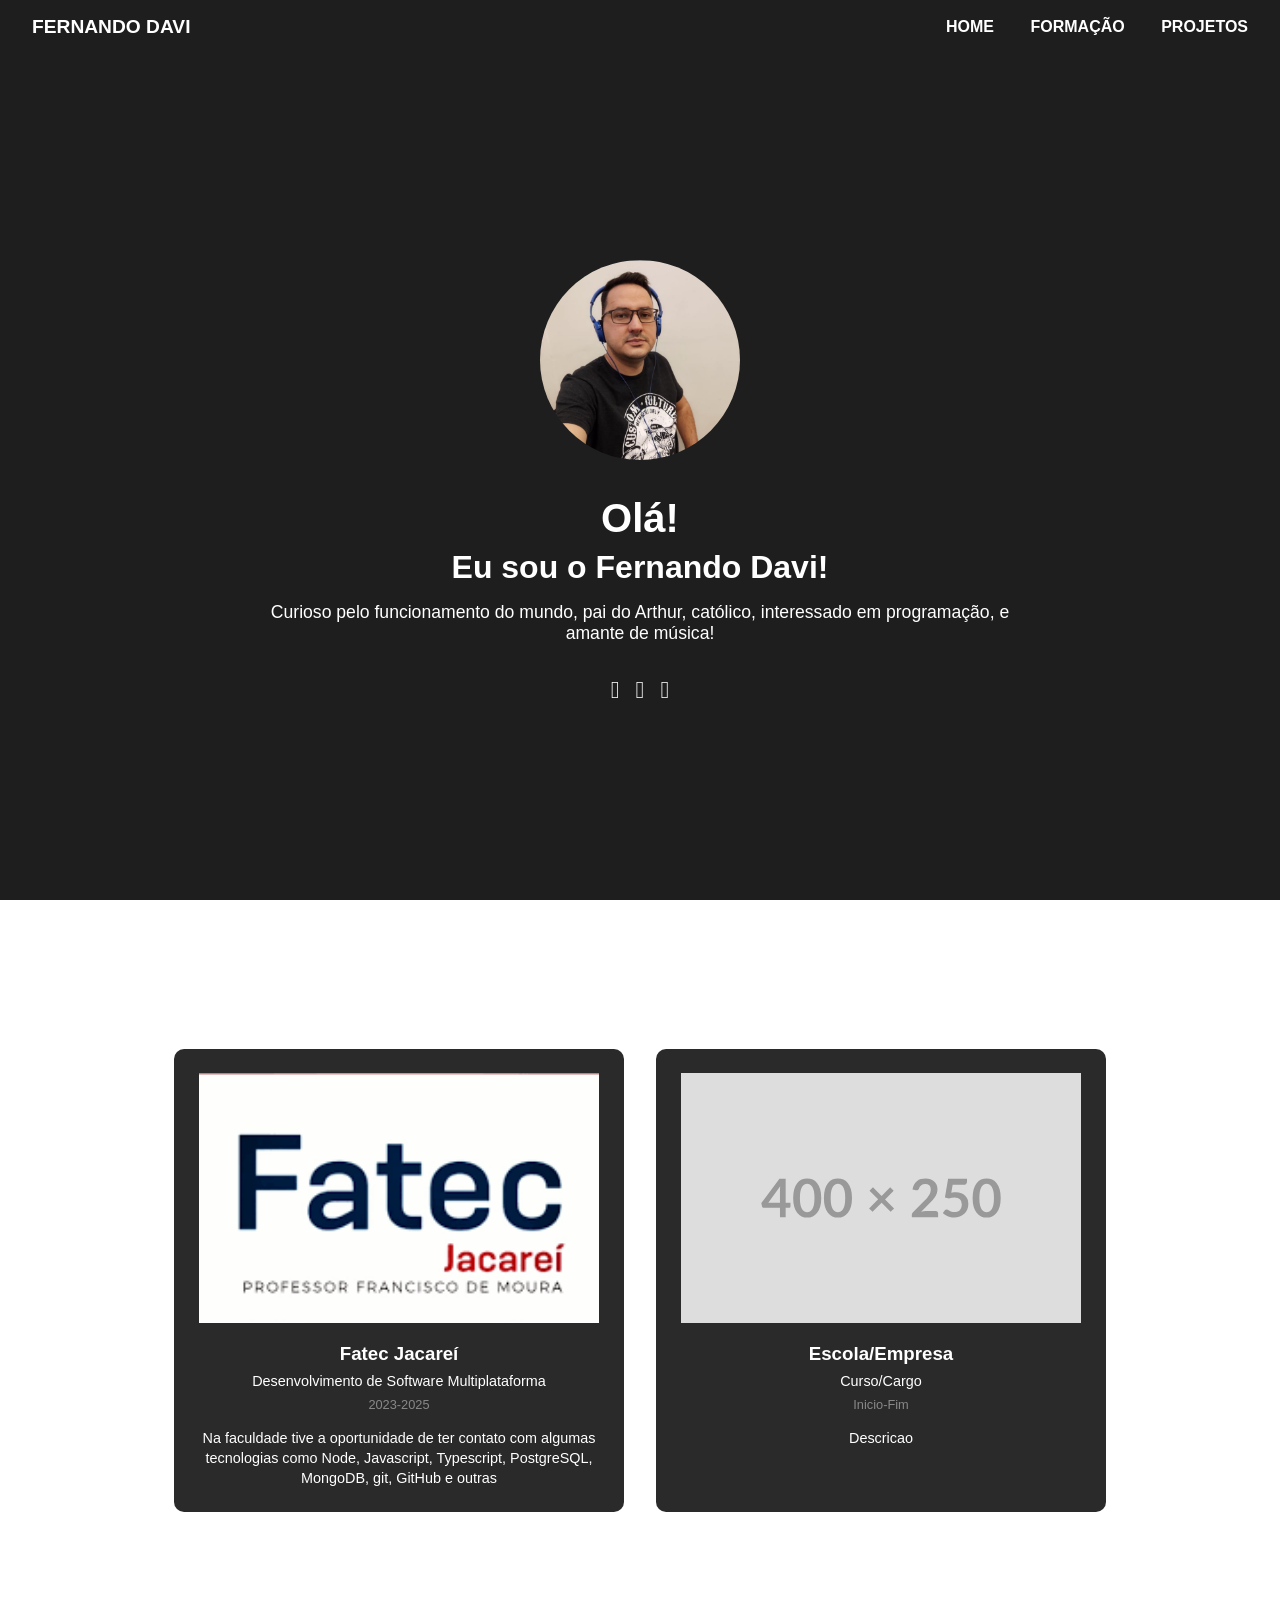
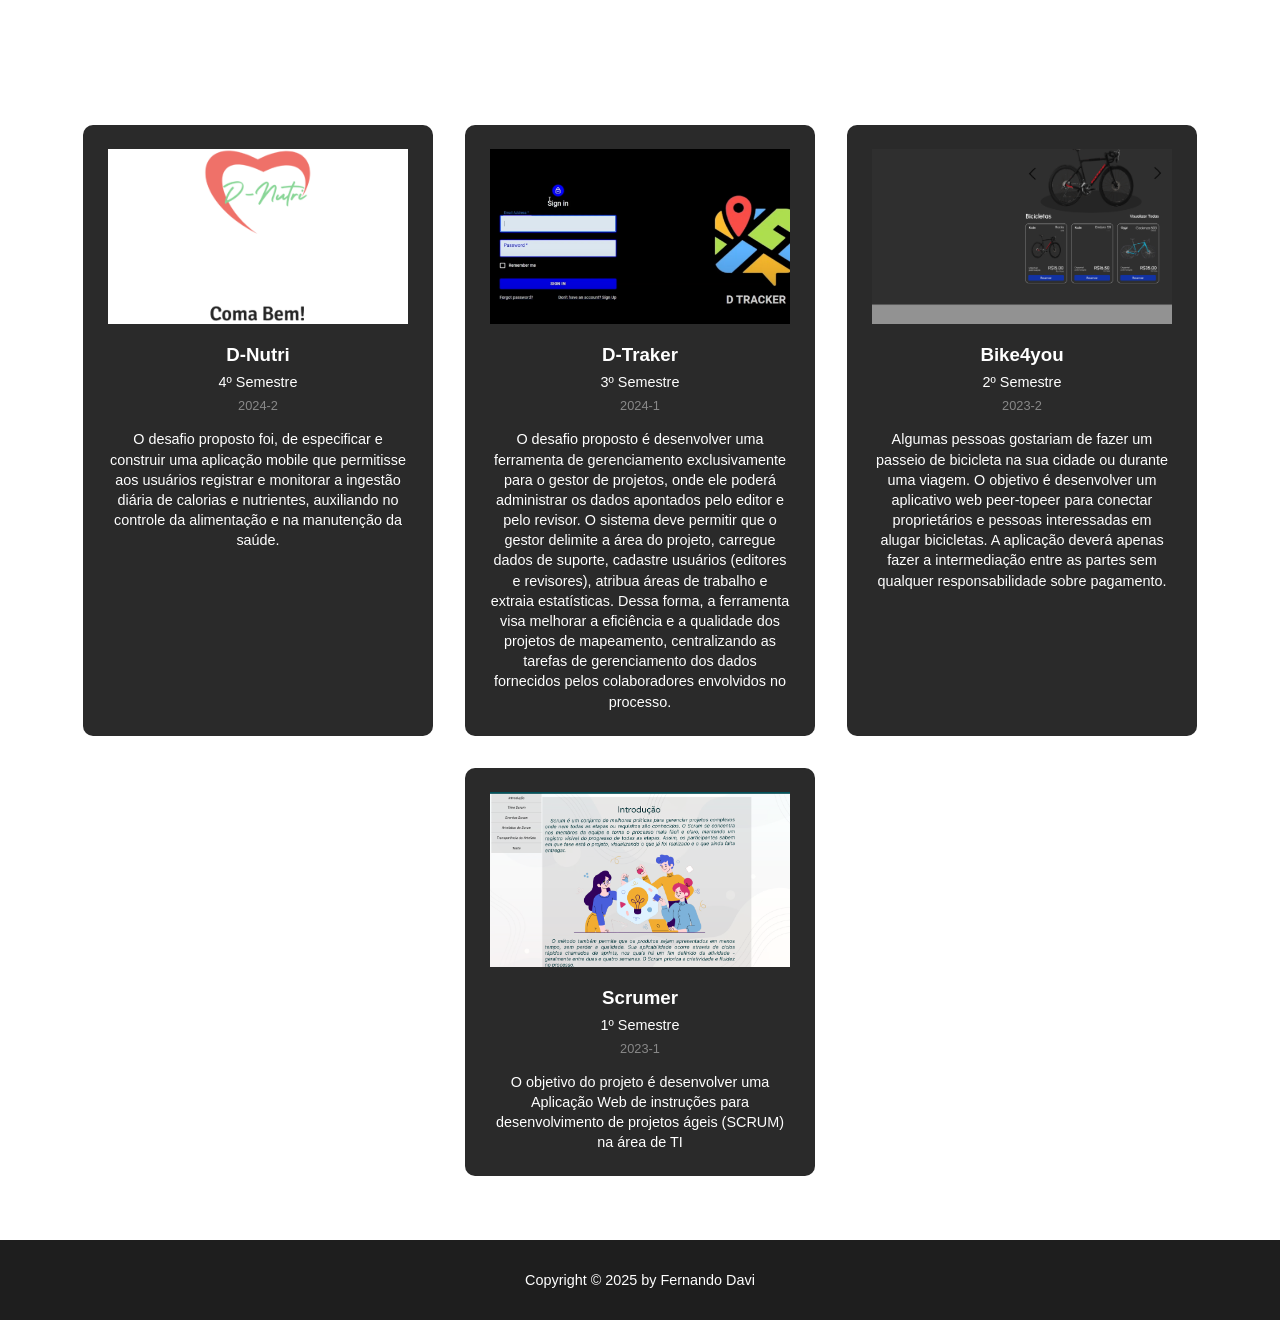
==== portfolio-fernando/index.html @ 2bc16d6d "Update" ====
<!DOCTYPE html>
<html lang="pt-br">

<head>
    <meta charset="UTF-8">
    <meta name="viewport" content="width=device-width, initial-scale=1.0">
    <title>Fernando Davi - Portfolio</title>
    <link rel="stylesheet" href="./assets/css/styles.css">
    <link rel="stylesheet" href="./libs/fontawesome-free-6.7.2-web/css/all.min.css">
</head>

<body>
    <div id="particles-js"></div>

    <nav class="navbar">
        <div class="logo">FERNANDO DAVI</div>
        <div class="nav-links">
            <a href="#home">HOME</a>
            <a href="#formacao">FORMAÇÃO</a>
            <a href="#projetos">PROJETOS</a>
        </div>
    </nav>

    <section id="home" class="home">
        <div class="profile-container">
            <img src="./assets/images/eu.png" alt="Fernando Davi" class="profile-img">
            <div class="intro">
                <h1>Olá!</h1>
                <h2>Eu sou o Fernando Davi!</h2>
                <p>Curioso pelo funcionamento do mundo, pai do Arthur, católico, interessado em programação, e amante de
                    música!</p>
                <div class="social-links">
                    <a href="https://www.instagram.com/davi_o.fernando/" target="_blank"><i
                            class="fab fa-instagram"></i></a>
                    <a href="https://www.linkedin.com/in/fernando-davi-492842276/" target="_blank"><i
                            class="fab fa-linkedin"></i></a>
                    <a href="https://github.com/fnddavi" target="_blank"><i class="fab fa-github"></i></a>
                </div>
            </div>
        </div>
    </section>

    <section id="formacao" class="formacao">
        <h2>FORMAÇÃO</h2>
        <div class="cards-container">
            <div class="education-card">
                <img src="./assets/images/fatec.png" alt="Fatec Jacareí">
                <h3>Fatec Jacareí</h3>
                <p class="course">Desenvolvimento de Software Multiplataforma</p>
                <p class="date">2023-2025</p>
                <p class="description">Na faculdade tive a oportunidade de ter contato com algumas tecnologias como
                    Node, Javascript, Typescript, PostgreSQL, MongoDB, git, GitHub e outras</p>
            </div>
            <div class="education-card">
                <img src="./assets/svgs/400X250.svg" alt="Fatec Jacareí">
                <h3>Escola/Empresa</h3>
                <p class="course">Curso/Cargo</p>
                <p class="date">Inicio-Fim</p>
                <p class="description">Descricao</p>
            </div>
        </div>
    </section>

    <section id="projetos" class="projetos">
        <h2>PROJETOS</h2>
        <div class="cards-container">
            <a href="https://github.com/DevsDomain/D-Nutri" target="_blank" class="project-card">
                <img src="./assets/images/dnutri.png" alt="D-Nutri">
                <h3>D-Nutri</h3>
                <p class="semester">4º Semestre</p>
                <p class="date">2024-2</p>
                <p class="description">O desafio proposto foi, de especificar e construir uma aplicação mobile que
                    permitisse aos usuários registrar e monitorar a ingestão diária de calorias e nutrientes, auxiliando
                    no controle da alimentação e na manutenção da saúde.</p>
            </a>
            <a href="https://github.com/DevsDomain/D-Traker" target="_blank" class="project-card">
                <img src="./assets/images/dtracker.png" alt="D-Traker">
                <h3>D-Traker</h3>
                <p class="semester">3º Semestre</p>
                <p class="date">2024-1</p>
                <p class="description">O desafio proposto é desenvolver uma ferramenta de gerenciamento exclusivamente
                    para o gestor de projetos, onde ele poderá administrar os dados apontados pelo editor e pelo
                    revisor. O sistema deve permitir que o gestor delimite a área do projeto, carregue dados de suporte,
                    cadastre usuários (editores e revisores), atribua áreas de trabalho e extraia estatísticas. Dessa
                    forma, a ferramenta visa melhorar a eficiência e a qualidade dos projetos de mapeamento,
                    centralizando as tarefas de gerenciamento dos dados fornecidos pelos colaboradores envolvidos no
                    processo.</p>
            </a>
            <a href="https://github.com/DevsDomain/Bike4you" target="_blank" class="project-card">
                <img src="./assets/images/bike4you.png" alt="Bike4you">
                <h3>Bike4you</h3>
                <p class="semester">2º Semestre</p>
                <p class="date">2023-2</p>
                <p class="description">Algumas pessoas gostariam de fazer um passeio de bicicleta na sua cidade ou
                    durante uma viagem. O objetivo é desenvolver um aplicativo web peer-topeer para conectar
                    proprietários e pessoas interessadas em alugar bicicletas. A aplicação deverá apenas fazer a
                    intermediação entre as partes sem qualquer responsabilidade sobre pagamento.</p>
            </a>
            <a href="https://github.com/ScrumerDataAPI/API" target="_blank" class="project-card">
                <img src="./assets/images/scrumer.png" alt="Scrumer">
                <h3>Scrumer</h3>
                <p class="semester">1º Semestre</p>
                <p class="date">2023-1</p>
                <p class="description">O objetivo do projeto é desenvolver uma Aplicação Web de instruções para
                    desenvolvimento de projetos ágeis (SCRUM) na área de TI</p>
            </a>
        </div>
    </section>

    <footer>
        <p>Copyright © 2025 by Fernando Davi</p>
    </footer>


    <script src="./libs/particles.js-2.0.0/particles.min.js"></script>
    <script src="./assets/js/script.js"></script>
</body>

</html>
---- portfolio-fernando/assets/css/styles.css ----
* {
    margin: 0;
    padding: 0;
    box-sizing: border-box;
    font-family: 'Inter', sans-serif;
}

/* body {
    background-color: #1E1E1E;
    color: #FFFFFF;
} */

body {
    color: #FFFFFF;
}

#particles-js {
    position: fixed;
    width: 100%;
    height: 100%;
    background: #1E1E1E; /* Fundo preto para contraste */
}


/* Navbar */
.navbar {
    position: fixed;
    top: 0;
    width: 100%;
    display: flex;
    justify-content: space-between;
    align-items: center;
    padding: 1rem 2rem;
    background-color: #1E1E1E;
    z-index: 1000;
}

.logo {
    font-weight: 700;
    font-size: 1.2rem;
}

.nav-links a {
    color: #FFFFFF;
    text-decoration: none;
    margin-left: 2rem;
    font-weight: 600;
    transition: opacity 0.3s ease;
}

.nav-links a:hover {
    opacity: 0.7;
}

/* Home Section */
.home {
    position: relative; 
    min-height: 100vh;
    display: flex;
    align-items: center;
    justify-content: center;
    padding: 6rem 2rem 2rem;
}

.profile-container {
    text-align: center;
    max-width: 800px;
}

.profile-img {
    width: 200px;
    height: 200px;
    border-radius: 50%;
    margin-bottom: 2rem;
    object-fit: cover;
}

.intro h1 {
    font-size: 2.5rem;
    font-weight: 700;
    margin-bottom: 0.5rem;
}

.intro h2 {
    font-size: 2rem;
    font-weight: 600;
    margin-bottom: 1rem;
}

.intro p {
    font-size: 1.1rem;
    margin-bottom: 2rem;
    font-weight: 400;
}

.social-links {
    display: flex;
    justify-content: center;
    gap: 1rem;
}

.social-links a {
    color: #FFFFFF;
    font-size: 1.5rem;
    transition: transform 0.3s ease;
}

.social-links a:hover {
    transform: translateY(-5px);
}

/* Formação Section */
.formacao, .projetos {
    padding: 4rem 2rem;
    text-align: center;
    position: relative;
}

.formacao h2, .projetos h2 {
    font-size: 2rem;
    margin-bottom: 3rem;
    font-weight: 700;
}

.cards-container {
    display: flex;
    flex-wrap: wrap;
    justify-content: center;
    gap: 2rem;
    max-width: 1200px;
    margin: 0 auto;
}

/* Card de Formação - Maior largura */
.education-card {
    background-color: #2A2A2A;
    border-radius: 10px;
    padding: 1.5rem;
    width: 450px; /* Aumentado conforme solicitado */
    transition: transform 0.3s ease;
}

.education-card:hover {
    transform: translateY(-10px);
}

.education-card img {
    width: 400px; /* Largura fixa */
    height: 250px; /* Altura fixa */
    object-fit: cover; /* Mantém proporção da imagem */
    margin-bottom: 1rem;
}

.education-card h3 {
    font-weight: 600;
    margin-bottom: 0.5rem;
}

.education-card .course {
    font-size: 0.9rem;
    margin-bottom: 0.5rem;
}

.education-card .date {
    color: #888;
    font-size: 0.8rem;
    margin-bottom: 1rem;
}

.education-card .description {
    font-size: 0.9rem;
    line-height: 1.4;
}

/* Projetos Section - Mantida a largura original */
.project-card {
    background-color: #2A2A2A;
    border-radius: 10px;
    padding: 1.5rem;
    width: 350px;
    text-decoration: none;
    color: #FFFFFF;
    transition: transform 0.3s ease;
    display: block;
}

.project-card:hover {
    transform: translateY(-10px);
}

.project-card img {
    width: 300px; /* Largura fixa */
    height: 175px; /* Altura fixa */
    object-fit: cover; /* Mantém proporção da imagem */
    margin-bottom: 1rem;
}

.project-card h3 {
    font-weight: 600;
    margin-bottom: 0.5rem;
}

.project-card .semester {
    font-size: 0.9rem;
    margin-bottom: 0.5rem;
}

.project-card .date {
    color: #888;
    font-size: 0.8rem;
    margin-bottom: 1rem;
}

.project-card .description {
    font-size: 0.9rem;
    line-height: 1.4;
}

/* Footer */
footer {
    position: relative; 
    text-align: center;
    padding: 2rem;
    background-color: #1E1E1E;
    font-size: 0.9rem;
}

/* Responsive Design */
@media (max-width: 768px) {
    .navbar {
        flex-direction: column;
        padding: 1rem;
    }

    .nav-links {
        margin-top: 1rem;
    }

    .nav-links a {
        margin: 0 0.5rem;
        font-size: 0.9rem;
    }

    .profile-img {
        width: 150px;
        height: 150px;
    }

    .intro h1 {
        font-size: 2rem;
    }

    .intro h2 {
        font-size: 1.5rem;
    }

    .intro p {
        font-size: 1rem;
    }

    .education-card {
        width: 100%;
        max-width: 450px; /* Mantém a largura máxima mesmo em telas menores */
    }

    .education-card img {
        width: 100%; /* Largura fixa */
        height: 250px; /* Altura fixa */
    }

    .project-card {
        width: 100%;
        max-width: 350px; /* Mantém a largura máxima mesmo em telas menores */
    }

    .project-card img {
        width: 100%; /* Largura fixa */
        height: 175px; /* Altura fixa */
    }
}
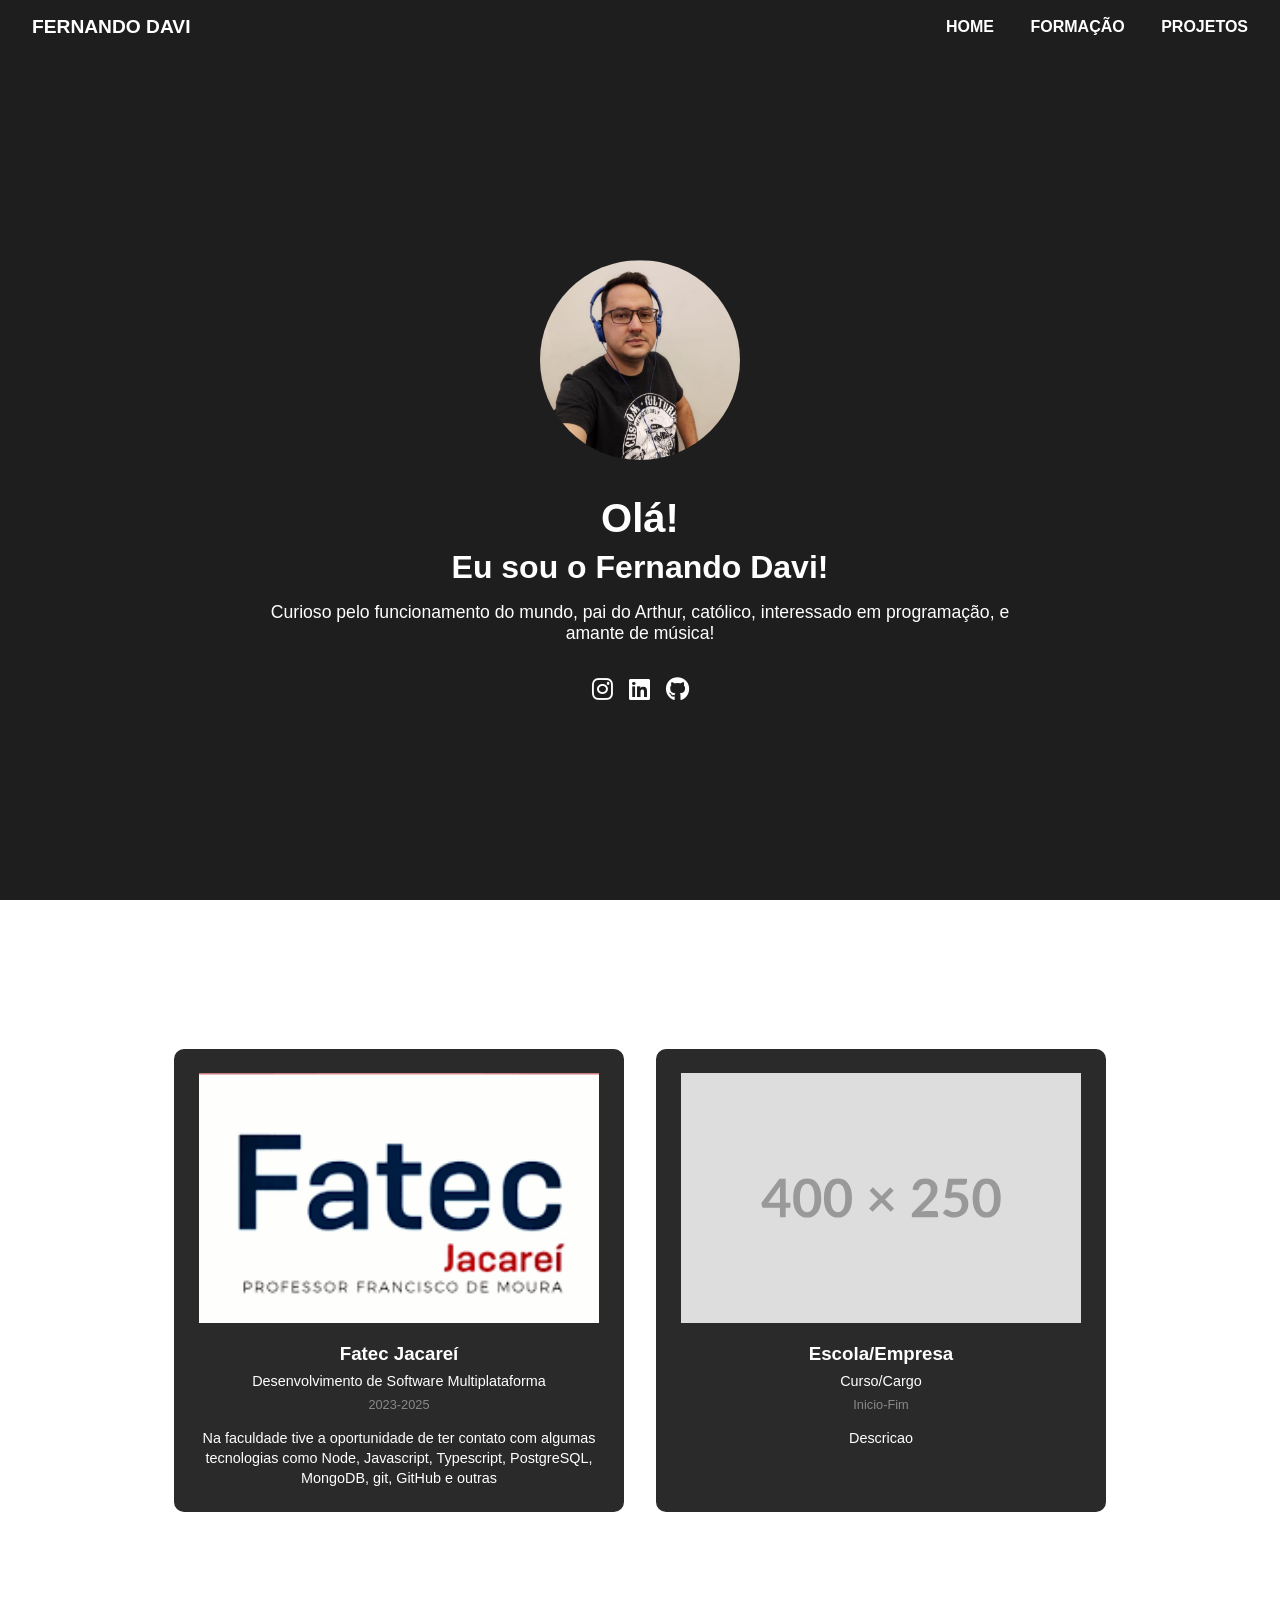
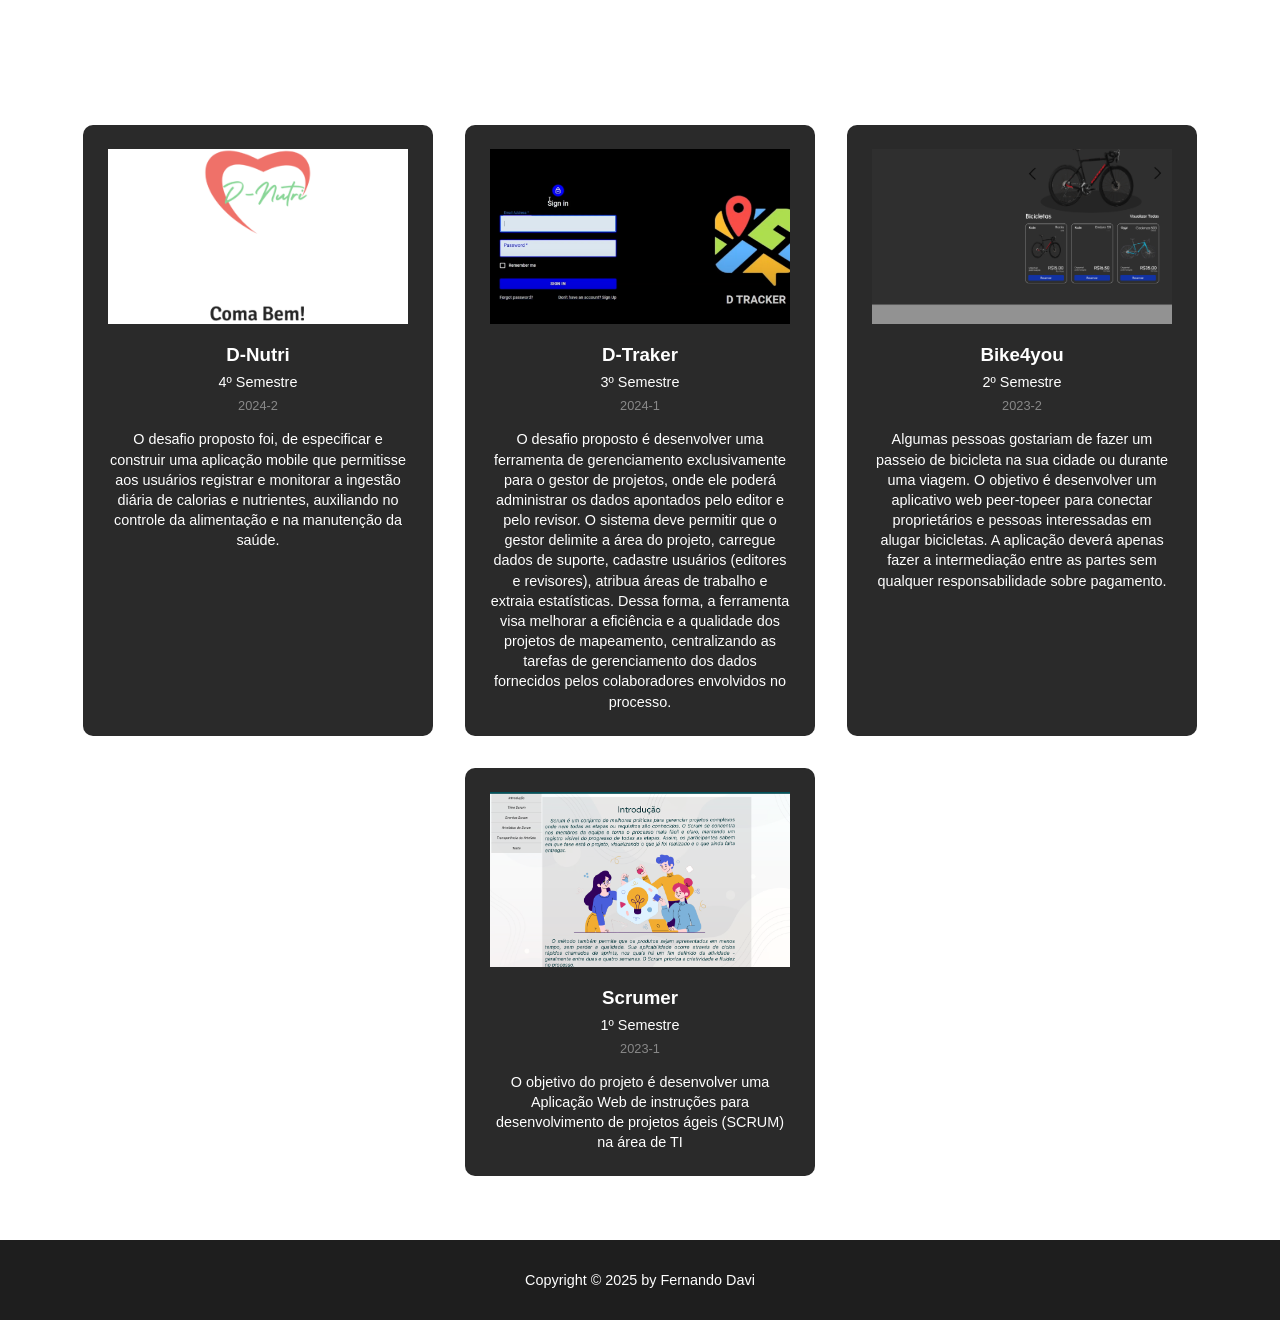
==== commit 7b3c43cf: "Fix" ====
--- a/portfolio-fernando/index.html
+++ b/portfolio-fernando/index.html
@@ -1,119 +1,163 @@
 <!DOCTYPE html>
 <html lang="pt-br">
+  <head>
+    <meta charset="UTF-8" />
+    <meta name="viewport" content="width=device-width, initial-scale=1.0" />
+    <title>Fernando Davi - Portfolio</title>
+    <link rel="stylesheet" href="./assets/css/styles.css" />
+    <link
+      rel="stylesheet"
+      href="./libs/fontawesome-free-6.7.2-web/css/all.min.css"
+    />
+  </head>
 
-<head>
-    <meta charset="UTF-8">
-    <meta name="viewport" content="width=device-width, initial-scale=1.0">
-    <title>Fernando Davi - Portfolio</title>
-    <link rel="stylesheet" href="./assets/css/styles.css">
-    <link rel="stylesheet" href="./libs/fontawesome-free-6.7.2-web/css/all.min.css">
-</head>
-
-<body>
+  <body>
     <div id="particles-js"></div>
 
     <nav class="navbar">
-        <div class="logo">FERNANDO DAVI</div>
-        <div class="nav-links">
-            <a href="#home">HOME</a>
-            <a href="#formacao">FORMAÇÃO</a>
-            <a href="#projetos">PROJETOS</a>
-        </div>
+      <div class="logo">FERNANDO DAVI</div>
+      <div class="nav-links">
+        <a href="#home">HOME</a>
+        <a href="#formacao">FORMAÇÃO</a>
+        <a href="#projetos">PROJETOS</a>
+      </div>
     </nav>
 
     <section id="home" class="home">
-        <div class="profile-container">
-            <img src="./assets/images/eu.png" alt="Fernando Davi" class="profile-img">
-            <div class="intro">
-                <h1>Olá!</h1>
-                <h2>Eu sou o Fernando Davi!</h2>
-                <p>Curioso pelo funcionamento do mundo, pai do Arthur, católico, interessado em programação, e amante de
-                    música!</p>
-                <div class="social-links">
-                    <a href="https://www.instagram.com/davi_o.fernando/" target="_blank"><i
-                            class="fab fa-instagram"></i></a>
-                    <a href="https://www.linkedin.com/in/fernando-davi-492842276/" target="_blank"><i
-                            class="fab fa-linkedin"></i></a>
-                    <a href="https://github.com/fnddavi" target="_blank"><i class="fab fa-github"></i></a>
-                </div>
-            </div>
+      <div class="profile-container">
+        <img
+          src="./assets/images/eu.png"
+          alt="Fernando Davi"
+          class="profile-img"
+        />
+        <div class="intro">
+          <h1>Olá!</h1>
+          <h2>Eu sou o Fernando Davi!</h2>
+          <p>
+            Curioso pelo funcionamento do mundo, pai do Arthur, católico,
+            interessado em programação, e amante de música!
+          </p>
+          <div class="social-links">
+            <a href="https://www.instagram.com/davi_o.fernando/" target="_blank"
+              ><i class="fab fa-instagram"></i
+            ></a>
+            <a
+              href="https://www.linkedin.com/in/fernando-davi-492842276/"
+              target="_blank"
+              ><i class="fab fa-linkedin"></i
+            ></a>
+            <a href="https://github.com/fnddavi" target="_blank"
+              ><i class="fab fa-github"></i
+            ></a>
+          </div>
         </div>
+      </div>
     </section>
 
     <section id="formacao" class="formacao">
-        <h2>FORMAÇÃO</h2>
-        <div class="cards-container">
-            <div class="education-card">
-                <img src="./assets/images/fatec.png" alt="Fatec Jacareí">
-                <h3>Fatec Jacareí</h3>
-                <p class="course">Desenvolvimento de Software Multiplataforma</p>
-                <p class="date">2023-2025</p>
-                <p class="description">Na faculdade tive a oportunidade de ter contato com algumas tecnologias como
-                    Node, Javascript, Typescript, PostgreSQL, MongoDB, git, GitHub e outras</p>
-            </div>
-            <div class="education-card">
-                <img src="./assets/svgs/400X250.svg" alt="Fatec Jacareí">
-                <h3>Escola/Empresa</h3>
-                <p class="course">Curso/Cargo</p>
-                <p class="date">Inicio-Fim</p>
-                <p class="description">Descricao</p>
-            </div>
+      <h2>FORMAÇÃO</h2>
+      <div class="cards-container">
+        <div class="education-card">
+          <img src="./assets/images/fatec.png" alt="Fatec Jacareí" />
+          <h3>Fatec Jacareí</h3>
+          <p class="course">Desenvolvimento de Software Multiplataforma</p>
+          <p class="date">2023-2025</p>
+          <p class="description">
+            Na faculdade tive a oportunidade de ter contato com algumas
+            tecnologias como Node, Javascript, Typescript, PostgreSQL, MongoDB,
+            git, GitHub e outras
+          </p>
         </div>
+        <div class="education-card">
+          <img src="./assets/svgs/400X250.svg" alt="Fatec Jacareí" />
+          <h3>Escola/Empresa</h3>
+          <p class="course">Curso/Cargo</p>
+          <p class="date">Inicio-Fim</p>
+          <p class="description">Descricao</p>
+        </div>
+      </div>
     </section>
 
     <section id="projetos" class="projetos">
-        <h2>PROJETOS</h2>
-        <div class="cards-container">
-            <a href="https://github.com/DevsDomain/D-Nutri" target="_blank" class="project-card">
-                <img src="./assets/images/dnutri.png" alt="D-Nutri">
-                <h3>D-Nutri</h3>
-                <p class="semester">4º Semestre</p>
-                <p class="date">2024-2</p>
-                <p class="description">O desafio proposto foi, de especificar e construir uma aplicação mobile que
-                    permitisse aos usuários registrar e monitorar a ingestão diária de calorias e nutrientes, auxiliando
-                    no controle da alimentação e na manutenção da saúde.</p>
-            </a>
-            <a href="https://github.com/DevsDomain/D-Traker" target="_blank" class="project-card">
-                <img src="./assets/images/dtracker.png" alt="D-Traker">
-                <h3>D-Traker</h3>
-                <p class="semester">3º Semestre</p>
-                <p class="date">2024-1</p>
-                <p class="description">O desafio proposto é desenvolver uma ferramenta de gerenciamento exclusivamente
-                    para o gestor de projetos, onde ele poderá administrar os dados apontados pelo editor e pelo
-                    revisor. O sistema deve permitir que o gestor delimite a área do projeto, carregue dados de suporte,
-                    cadastre usuários (editores e revisores), atribua áreas de trabalho e extraia estatísticas. Dessa
-                    forma, a ferramenta visa melhorar a eficiência e a qualidade dos projetos de mapeamento,
-                    centralizando as tarefas de gerenciamento dos dados fornecidos pelos colaboradores envolvidos no
-                    processo.</p>
-            </a>
-            <a href="https://github.com/DevsDomain/Bike4you" target="_blank" class="project-card">
-                <img src="./assets/images/bike4you.png" alt="Bike4you">
-                <h3>Bike4you</h3>
-                <p class="semester">2º Semestre</p>
-                <p class="date">2023-2</p>
-                <p class="description">Algumas pessoas gostariam de fazer um passeio de bicicleta na sua cidade ou
-                    durante uma viagem. O objetivo é desenvolver um aplicativo web peer-topeer para conectar
-                    proprietários e pessoas interessadas em alugar bicicletas. A aplicação deverá apenas fazer a
-                    intermediação entre as partes sem qualquer responsabilidade sobre pagamento.</p>
-            </a>
-            <a href="https://github.com/ScrumerDataAPI/API" target="_blank" class="project-card">
-                <img src="./assets/images/scrumer.png" alt="Scrumer">
-                <h3>Scrumer</h3>
-                <p class="semester">1º Semestre</p>
-                <p class="date">2023-1</p>
-                <p class="description">O objetivo do projeto é desenvolver uma Aplicação Web de instruções para
-                    desenvolvimento de projetos ágeis (SCRUM) na área de TI</p>
-            </a>
-        </div>
+      <h2>PROJETOS</h2>
+      <div class="cards-container">
+        <a
+          href="https://github.com/DevsDomain/D-Nutri"
+          target="_blank"
+          class="project-card"
+        >
+          <img src="./assets/images/dnutri.png" alt="D-Nutri" />
+          <h3>D-Nutri</h3>
+          <p class="semester">4º Semestre</p>
+          <p class="date">2024-2</p>
+          <p class="description">
+            O desafio proposto foi, de especificar e construir uma aplicação
+            mobile que permitisse aos usuários registrar e monitorar a ingestão
+            diária de calorias e nutrientes, auxiliando no controle da
+            alimentação e na manutenção da saúde.
+          </p>
+        </a>
+        <a
+          href="https://github.com/DevsDomain/D-Traker"
+          target="_blank"
+          class="project-card"
+        >
+          <img src="./assets/images/dtracker.png" alt="D-Traker" />
+          <h3>D-Traker</h3>
+          <p class="semester">3º Semestre</p>
+          <p class="date">2024-1</p>
+          <p class="description">
+            O desafio proposto é desenvolver uma ferramenta de gerenciamento
+            exclusivamente para o gestor de projetos, onde ele poderá
+            administrar os dados apontados pelo editor e pelo revisor. O sistema
+            deve permitir que o gestor delimite a área do projeto, carregue
+            dados de suporte, cadastre usuários (editores e revisores), atribua
+            áreas de trabalho e extraia estatísticas. Dessa forma, a ferramenta
+            visa melhorar a eficiência e a qualidade dos projetos de mapeamento,
+            centralizando as tarefas de gerenciamento dos dados fornecidos pelos
+            colaboradores envolvidos no processo.
+          </p>
+        </a>
+        <a
+          href="https://github.com/DevsDomain/Bike4you"
+          target="_blank"
+          class="project-card"
+        >
+          <img src="./assets/images/bike4you.png" alt="Bike4you" />
+          <h3>Bike4you</h3>
+          <p class="semester">2º Semestre</p>
+          <p class="date">2023-2</p>
+          <p class="description">
+            Algumas pessoas gostariam de fazer um passeio de bicicleta na sua
+            cidade ou durante uma viagem. O objetivo é desenvolver um aplicativo
+            web peer-topeer para conectar proprietários e pessoas interessadas
+            em alugar bicicletas. A aplicação deverá apenas fazer a
+            intermediação entre as partes sem qualquer responsabilidade sobre
+            pagamento.
+          </p>
+        </a>
+        <a
+          href="https://github.com/ScrumerDataAPI/API"
+          target="_blank"
+          class="project-card"
+        >
+          <img src="./assets/images/scrumer.png" alt="Scrumer" />
+          <h3>Scrumer</h3>
+          <p class="semester">1º Semestre</p>
+          <p class="date">2023-1</p>
+          <p class="description">
+            O objetivo do projeto é desenvolver uma Aplicação Web de instruções
+            para desenvolvimento de projetos ágeis (SCRUM) na área de TI
+          </p>
+        </a>
+      </div>
     </section>
 
     <footer>
-        <p>Copyright © 2025 by Fernando Davi</p>
+      <p>Copyright © 2025 by Fernando Davi</p>
     </footer>
-
 
     <script src="./libs/particles.js-2.0.0/particles.min.js"></script>
     <script src="./assets/js/script.js"></script>
-</body>
-
-</html>+  </body>
+</html>
